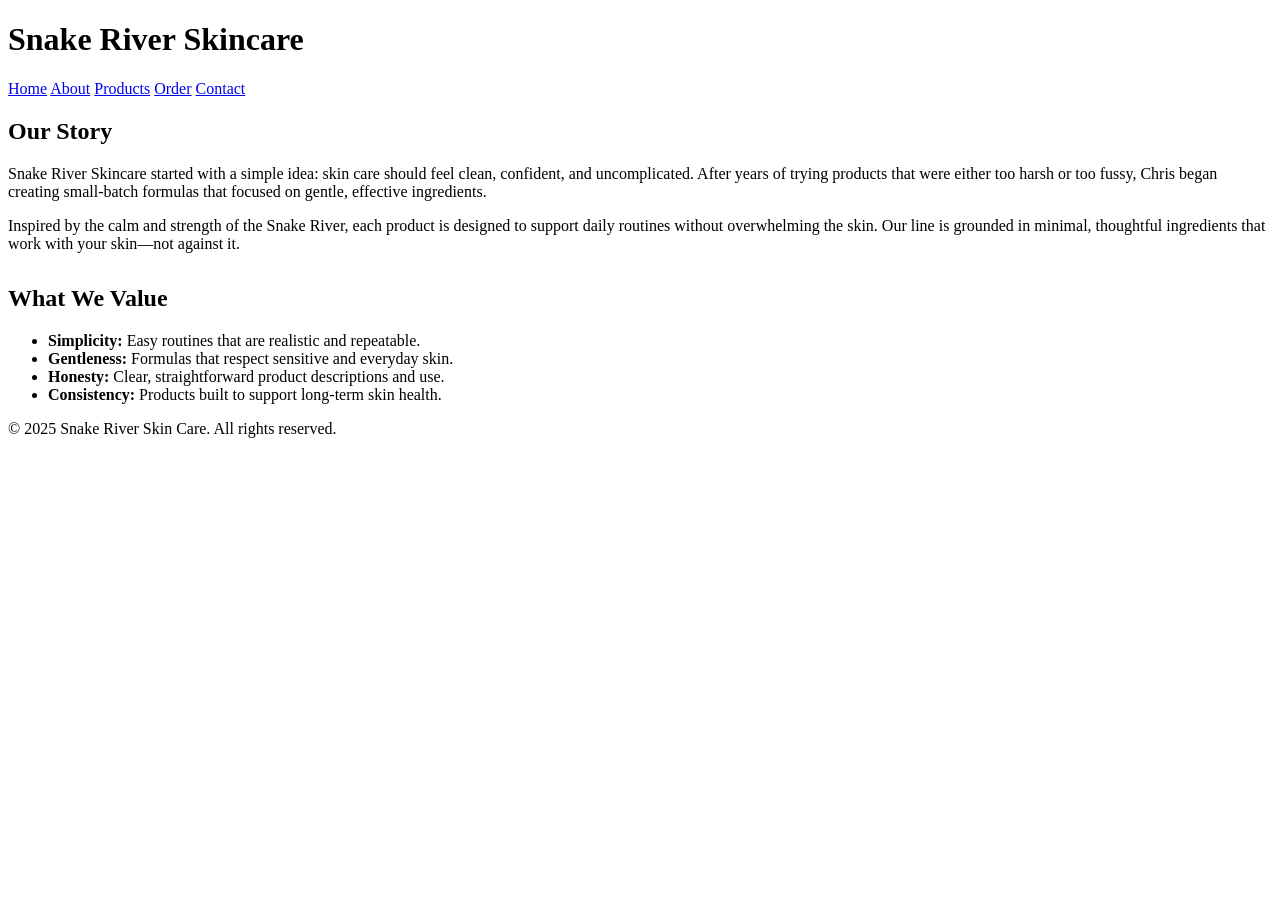
==== about.html @ 6e03d286 "Add files via upload" ====
<!DOCTYPE html>
<html lang="en">
<head>
    <meta charset="UTF-8">
    <title>About – Snake River Skin Care</title>
    <link rel="stylesheet" href="stylesheet.css">
</head>
<body>
<header>
    <h1>Snake River Skincare</h1>
    <nav>
        <a href="index.html">Home</a>
        <a href="about.html">About</a>
        <a href="products.html">Products</a>
        <a href="order.html">Order</a>
        <a href="contact.html">Contact</a>
    </nav>
</header>

<main>
    <section class="hero-box">
        <h2>Our Story</h2>
        <p>
            Snake River Skincare started with a simple idea: skin care should feel
            clean, confident, and uncomplicated. After years of trying products that
            were either too harsh or too fussy, Chris began creating small-batch
            formulas that focused on gentle, effective ingredients.
        </p>
        <p>
            Inspired by the calm and strength of the Snake River, each product is
            designed to support daily routines without overwhelming the skin. Our
            line is grounded in minimal, thoughtful ingredients that work with your
            skin—not against it.
        </p>
    </section>

    <section class="hero-box" style="margin-top: 2rem;">
        <h2>What We Value</h2>
        <ul>
            <li><strong>Simplicity:</strong> Easy routines that are realistic and repeatable.</li>
            <li><strong>Gentleness:</strong> Formulas that respect sensitive and everyday skin.</li>
            <li><strong>Honesty:</strong> Clear, straightforward product descriptions and use.</li>
            <li><strong>Consistency:</strong> Products built to support long-term skin health.</li>
        </ul>
    </section>
</main>

<footer>
    <p>&copy; 2025 Snake River Skin Care. All rights reserved.</p>
</footer>
</body>
</html>
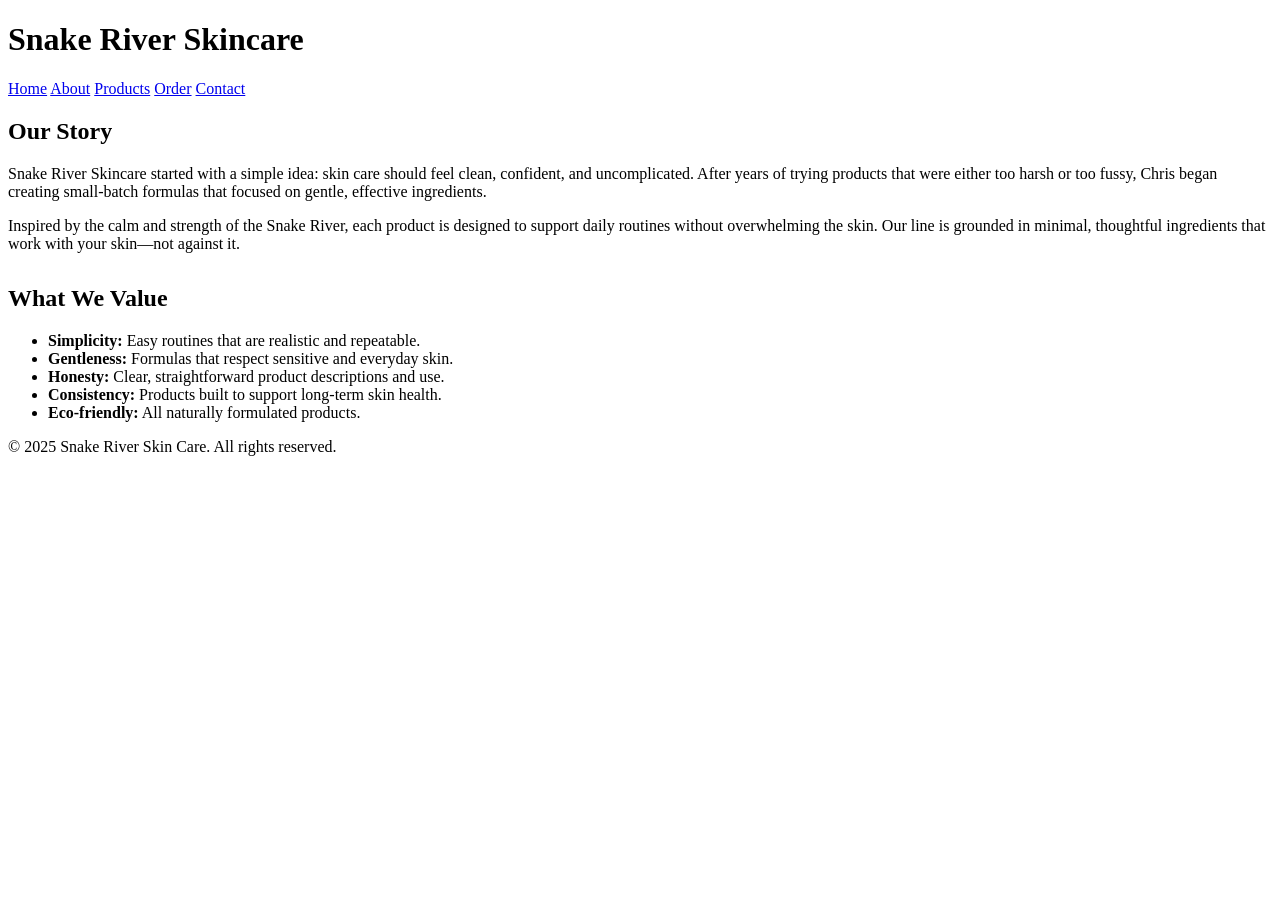
==== commit acb1cf50: "Update about.html" ====
--- a/about.html
+++ b/about.html
@@ -41,6 +41,7 @@
             <li><strong>Gentleness:</strong> Formulas that respect sensitive and everyday skin.</li>
             <li><strong>Honesty:</strong> Clear, straightforward product descriptions and use.</li>
             <li><strong>Consistency:</strong> Products built to support long-term skin health.</li>
+            <li><strong>Eco-friendly:</strong> All naturally formulated products.</li>
         </ul>
     </section>
 </main>
@@ -49,4 +50,4 @@
     <p>&copy; 2025 Snake River Skin Care. All rights reserved.</p>
 </footer>
 </body>
-</html>+</html>
